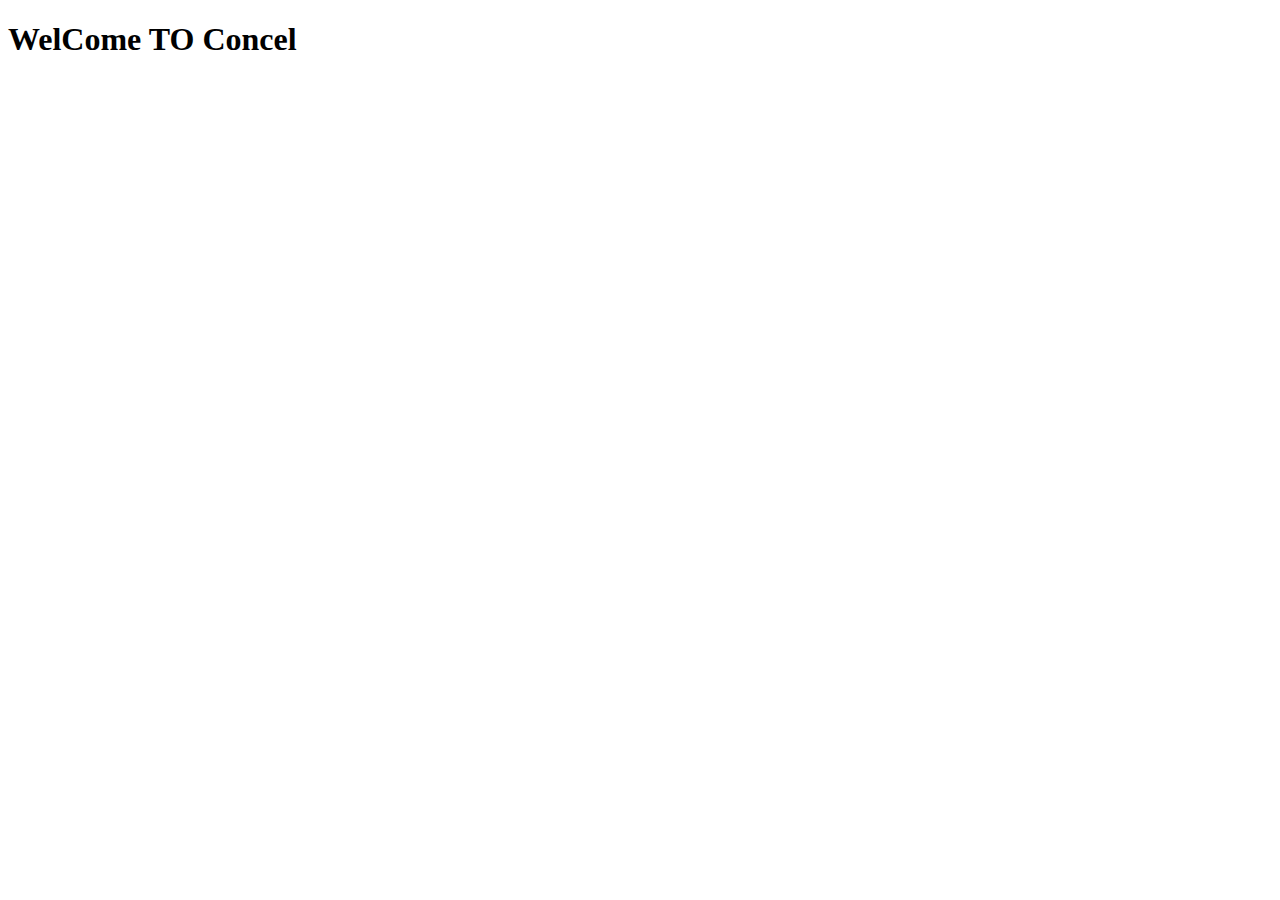
==== project/myWebPage/index.html @ 9aa30ee1 "new webpage" ====
<!DOCTYPE html>
<html lang="en">
<head>
    <title>ProjectSoulCode</title>

    <!--This is how to add Favicon-->
    <link rel="Icon" type="image/x-icon" href="images/Dark Red White Black Digital Nomad  YouTube Channel Logo.png">

    <!--Meta tag is use for metadata-->
    <meta charset="UTF-8">
    <meta http-equiv="X-UA-Compatible" content="IE=edge">

    <!-- set viewpoint for eso=ponsive webpage-->
    <meta name="viewport" content="width=device-width, initial-scale=1.0">
    <meta name="discription" content="this is my pratise webpage"

  <!--internal css-->
    <style>

    </style>
    
</head>
<body>
    <h1>WelCome TO Concel</h1>
</body>
</html>
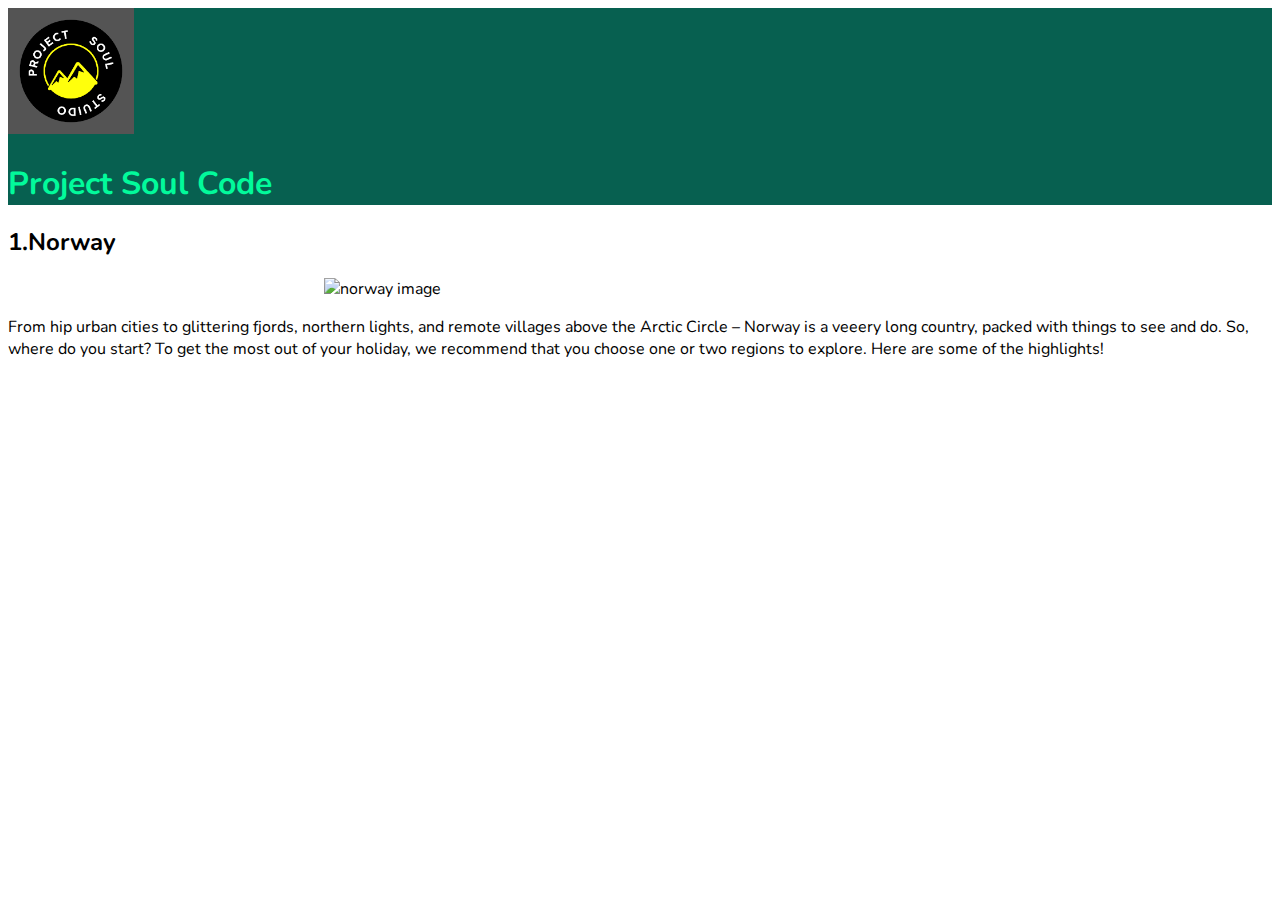
==== commit 592a5f9d: "Bulding external css" ====
--- a/project/myWebPage/index.html
+++ b/project/myWebPage/index.html
@@ -13,7 +13,11 @@
     <!-- set viewpoint for eso=ponsive webpage-->
     <meta name="viewport" content="width=device-width, initial-scale=1.0">
     <meta name="discription" content="this is my pratise webpage"
-
+    <link rel="preconnect" href="https://fonts.googleapis.com">
+    <link rel="preconnect" href="https://fonts.gstatic.com" crossorigin>
+    <link href="https://fonts.googleapis.com/css2?family=Nunito:ital,wght@0,400;0,700;1,400&display=swap" rel="stylesheet">
+   
+    <link rel="stylesheet" href="myStyle.css">
   <!--internal css-->
     <style>
 
@@ -21,6 +25,40 @@
     
 </head>
 <body>
-    <h1>WelCome TO Concel</h1>
+    
+    <main>
+        <section style="background-color: rgb(7, 96, 80);" class="topbar">
+            <img src="images/Dark Red White Black Digital Nomad  YouTube Channel Logo.png" alt="logo" width="10%" class="icon">
+            <h1 style="color: rgb(2, 250, 155);">Project Soul Code</h1>
+
+        </section>
+
+        
+<!--1.🇨🇰 Cook Islands
+2.🇳🇴 Norway
+3.🇲🇺 Mauritius
+4.🇧🇿 Belize
+5.🇸🇮 Slovenia
+6.🇦🇮 Anguilla
+7.🇴🇲 Oman
+8.🇳🇵 Nepal
+9.🇲🇼 Malawi
+10.🇪🇬 Egypt-->
+
+<div>
+
+    <article>
+        <h2>1.Norway</h2>
+        <img src="images/wallhaven-9mjoy1_1920x1080.png" alt="norway image" class="image">
+        <p>From hip urban cities to glittering fjords, northern lights, and remote villages above the Arctic Circle – Norway is a veeery long country, packed with things to see and do. So, where do you start? To get the most out of your holiday, we recommend that you choose one or two regions to explore. Here are some of the highlights!
+        </p>
+    </article>
+    <article></article>
+    <article></article>
+    <article></article>
+    <article></article>
+</div>
+
+    </main>
 </body>
 </html>--- a/project/myWebPage/myStyle.css
+++ b/project/myWebPage/myStyle.css
@@ -0,0 +1,14 @@
+
+body{
+    font-family: 'Nunito', sans-serif;
+}
+
+.image {
+    display: block;
+    margin-left: auto;
+    margin-right: auto;
+    width: 50%;
+    max-width: 100%;
+    height: auto;
+    
+}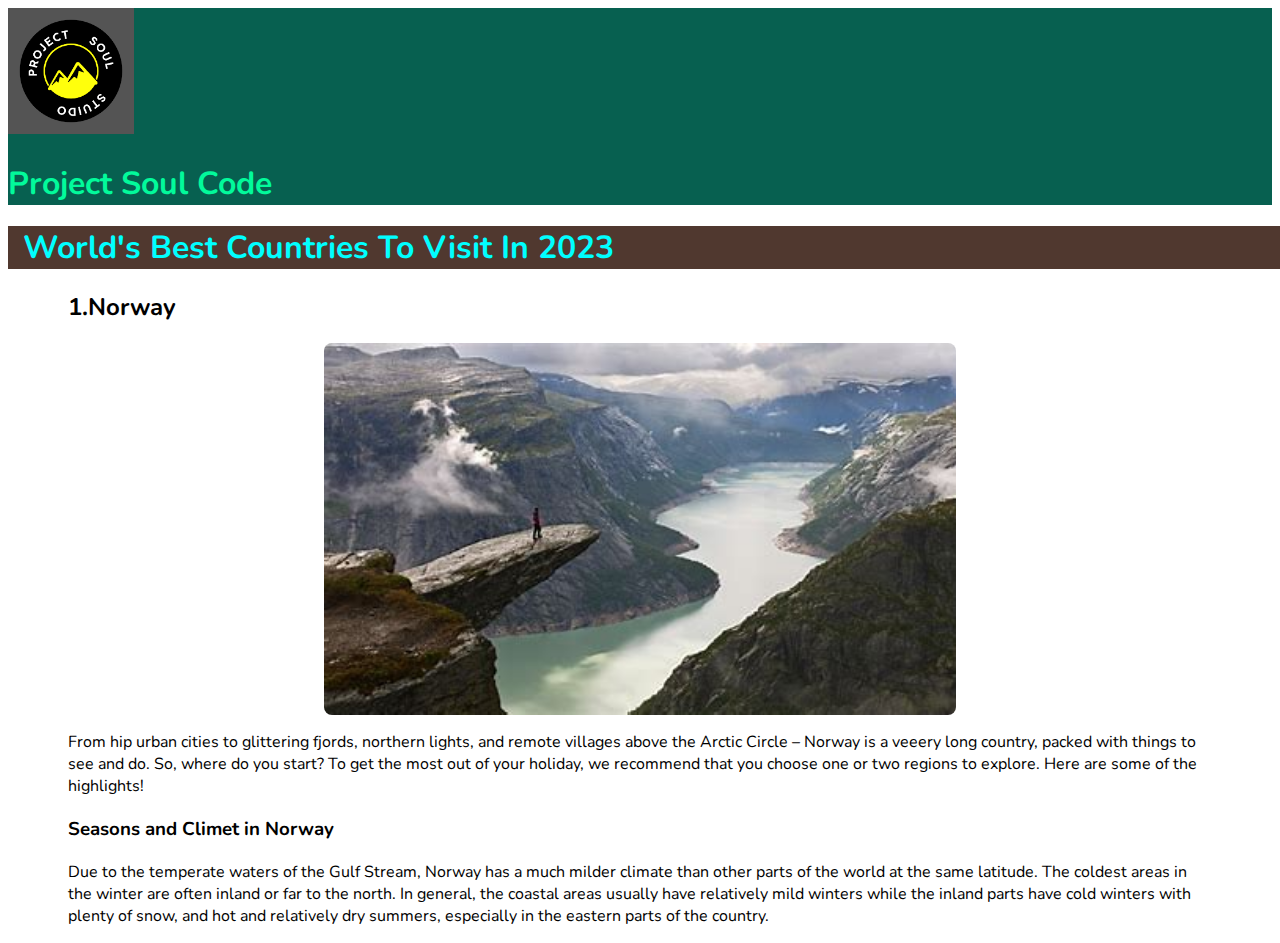
==== commit f3f02780: "adding" ====
--- a/project/myWebPage/index.html
+++ b/project/myWebPage/index.html
@@ -34,6 +34,10 @@
         </section>
 
         
+        <div class="titlehead">
+            <h1>World's Best Countries To Visit In 2023</h1>
+        </div>
+        
 <!--1.🇨🇰 Cook Islands
 2.🇳🇴 Norway
 3.🇲🇺 Mauritius
@@ -47,11 +51,21 @@
 
 <div>
 
-    <article>
+    <article class="odd">
         <h2>1.Norway</h2>
-        <img src="images/wallhaven-9mjoy1_1920x1080.png" alt="norway image" class="image">
+        <a href="https://www.visitnorway.com/places-to-go/top-10-places-in-norway/" target="_blank">
+            <img src="images/OIP.jpg" alt="norway image" class="image" title="www.visitnarway.com">
+        </a>
+        
         <p>From hip urban cities to glittering fjords, northern lights, and remote villages above the Arctic Circle – Norway is a veeery long country, packed with things to see and do. So, where do you start? To get the most out of your holiday, we recommend that you choose one or two regions to explore. Here are some of the highlights!
         </p>
+
+        <h3>
+            Seasons and Climet in Norway
+        </h3>
+        <p>Due to the temperate waters of the Gulf Stream, Norway has a much milder climate than other parts of the world at the same latitude. The coldest areas in the winter are often inland or far to the north.
+
+        In general, the coastal areas usually have relatively mild winters while the inland parts have cold winters with plenty of snow, and hot and relatively dry summers, especially in the eastern parts of the country.</p>
     </article>
     <article></article>
     <article></article>
--- a/project/myWebPage/myStyle.css
+++ b/project/myWebPage/myStyle.css
@@ -10,5 +10,30 @@
     width: 50%;
     max-width: 100%;
     height: auto;
+    border-radius: 8px;
     
+}
+.topbar {
+    display: block;
+
+}
+.titlehead {
+    width: 100%;
+    background-color: rgb(80, 56, 47);
+    margin-left: auto;
+    margin-right: auto;
+    padding-left: 15px;
+    padding-right: 15px;
+
+}
+h1 {
+    color: aqua;
+}
+.icon {
+    float: auto;
+}
+p , h2 , h3 {
+    padding-left: 60px;
+    padding-right: 60px;
+
 }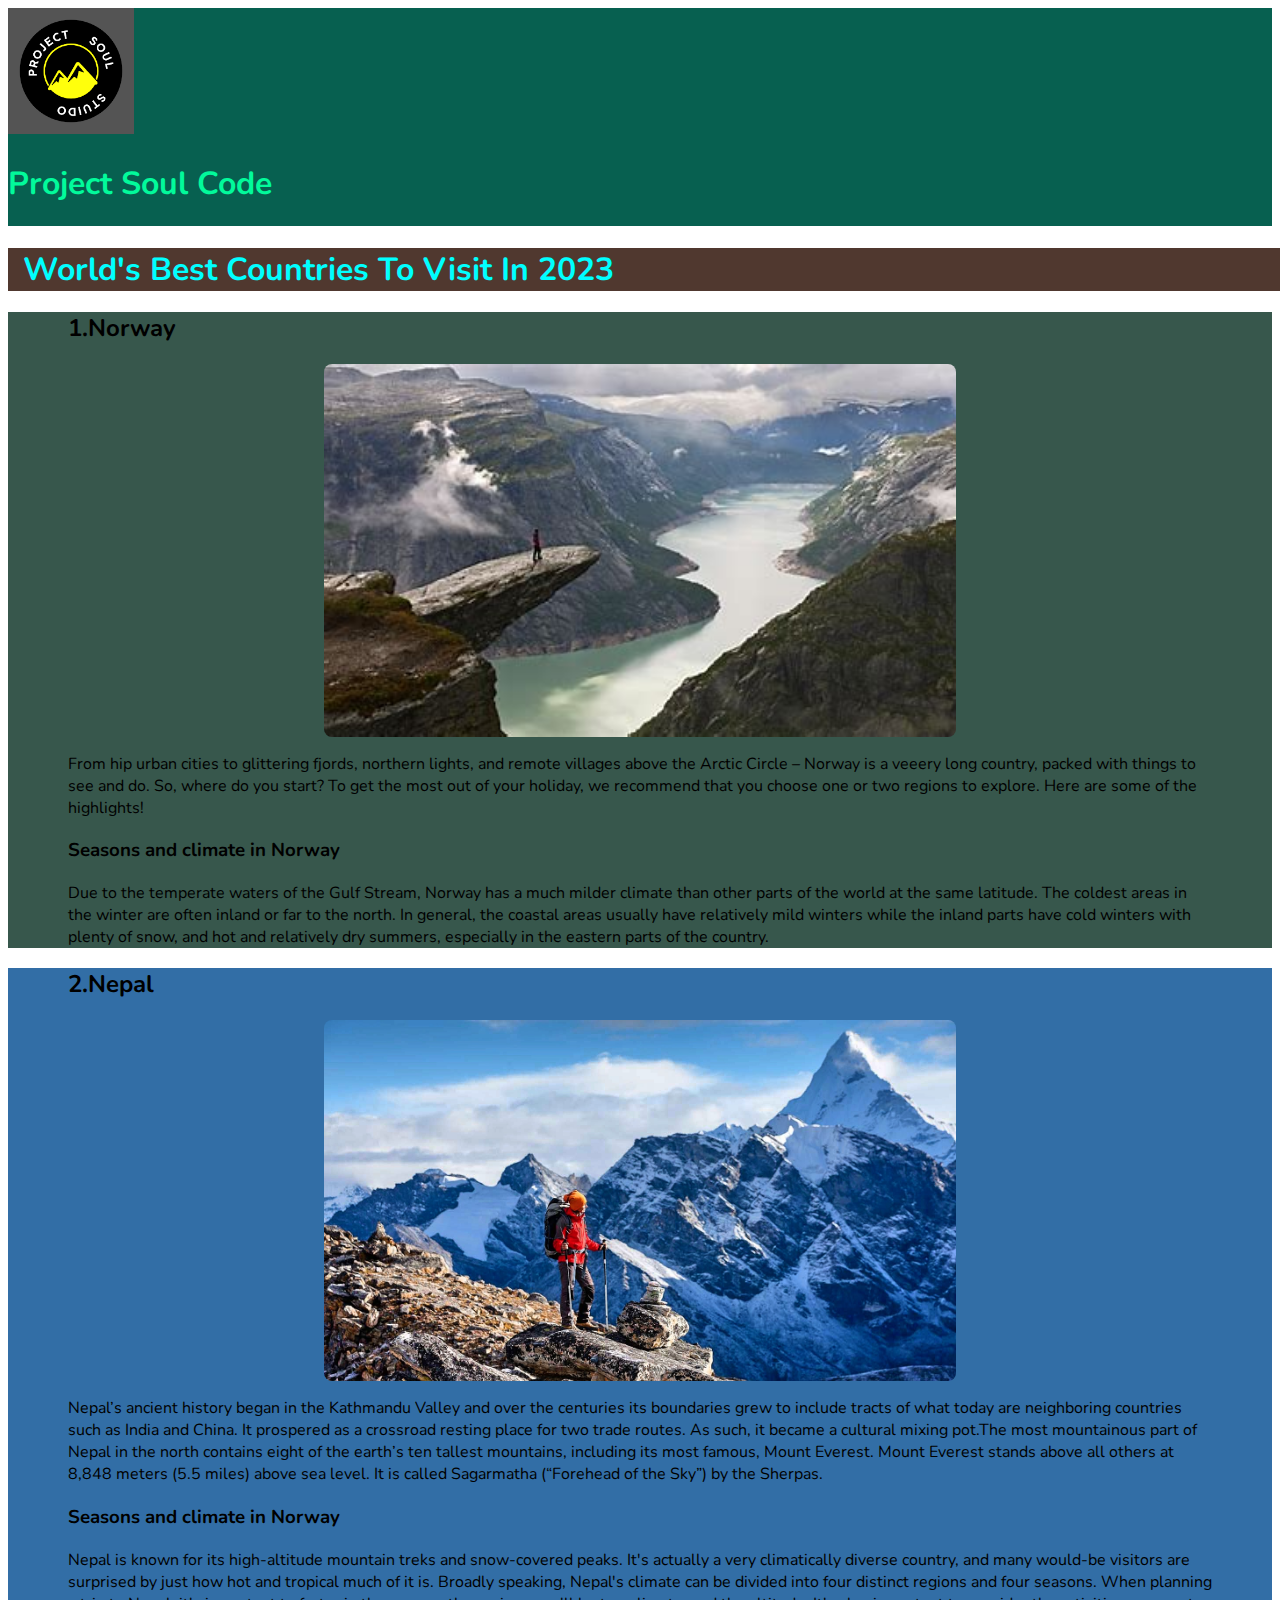
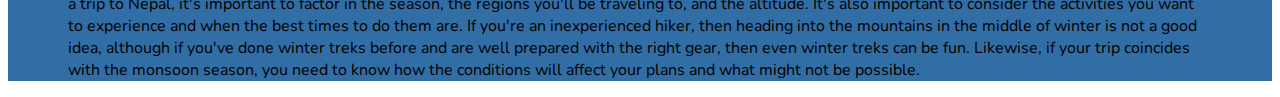
==== commit 30cdb026: "added css file" ====
--- a/project/myWebPage/index.html
+++ b/project/myWebPage/index.html
@@ -49,7 +49,7 @@
 9.🇲🇼 Malawi
 10.🇪🇬 Egypt-->
 
-<div>
+
 
     <article class="odd">
         <h2>1.Norway</h2>
@@ -61,17 +61,31 @@
         </p>
 
         <h3>
-            Seasons and Climet in Norway
+            Seasons and climate in Norway
         </h3>
         <p>Due to the temperate waters of the Gulf Stream, Norway has a much milder climate than other parts of the world at the same latitude. The coldest areas in the winter are often inland or far to the north.
 
         In general, the coastal areas usually have relatively mild winters while the inland parts have cold winters with plenty of snow, and hot and relatively dry summers, especially in the eastern parts of the country.</p>
+    </article >
+
+
+    <article class="even">
+        <h2>2.Nepal</h2>
+        <a href="https://ntb.gov.np/?l=en" target="_blank">
+            <img src="images/_nepal_himalayas_py_fotor.jpg" alt="nepal image" class="image" title="visit the oficial site">
+        </a>
+        <p>Nepal’s ancient history began in the Kathmandu Valley and over the centuries its boundaries grew to include tracts of what today are neighboring countries such as India and China. It prospered as a crossroad resting place for two trade routes. As such, it became a cultural mixing pot.The most mountainous part of Nepal in the north contains eight of the earth’s ten tallest mountains, including its most famous, Mount Everest. Mount Everest stands above all others at 8,848 meters (5.5 miles) above sea level. It is called Sagarmatha (“Forehead of the Sky”) by the Sherpas.
+        </p>
+        <h3>Seasons and climate in Norway</h3>
+        <p>Nepal is known for its high-altitude mountain treks and snow-covered peaks. It's actually a very climatically diverse country, and many would-be visitors are surprised by just how hot and tropical much of it is.
+
+        Broadly speaking, Nepal's climate can be divided into four distinct regions and four seasons. When planning a trip to Nepal, it's important to factor in the season, the regions you'll be traveling to, and the altitude. It's also important to consider the activities you want to experience and when the best times to do them are. If you're an inexperienced hiker, then heading into the mountains in the middle of winter is not a good idea, although if you've done winter treks before and are well prepared with the right gear, then even winter treks can be fun. Likewise, if your trip coincides with the monsoon season, you need to know how the conditions will affect your plans and what might not be possible.</p>
+
     </article>
     <article></article>
     <article></article>
     <article></article>
-    <article></article>
-</div>
+
 
     </main>
 </body>
--- a/project/myWebPage/myStyle.css
+++ b/project/myWebPage/myStyle.css
@@ -15,6 +15,8 @@
 }
 .topbar {
     display: block;
+    margin: 0px;
+    overflow: hidden;
 
 }
 .titlehead {
@@ -36,4 +38,14 @@
     padding-left: 60px;
     padding-right: 60px;
 
+}
+.odd {
+    background-color: rgb(55, 87, 76);
+}
+.even {
+    background-color: rgb(50, 110, 166);
+}
+article{
+    width: 100%;
+    display: block;
 }